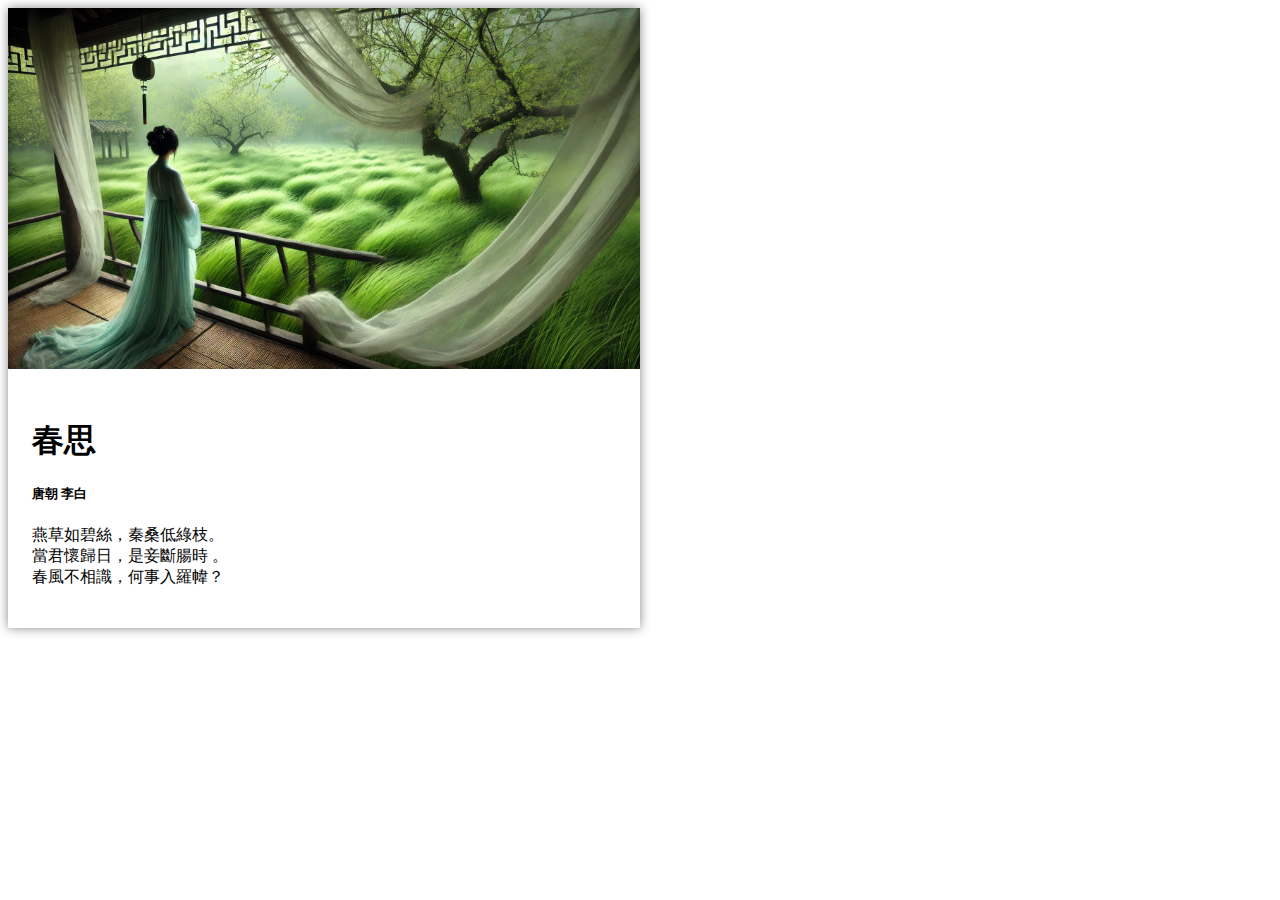
==== 1022/index.html @ fca64a58 "Add files via upload" ====
<!DOCTYPE html>

<html>

	<head>
		<meta name="viewport" content="width=devicewidth,initial-scale=1">
		
		
<link rel="stylesheet" href="12.css">
		

	
	<link rel="preconnect" href="https://fonts.googleapis.com">
<link rel="preconnect" href="https://fonts.gstatic.com" crossorigin>
<link href="https://fonts.googleapis.com/css2?family=LXGW+WenKai+Mono+TC&display=swap" rel="stylesheet">
<style>
		     .card {
			     width: 50%;
				 box-shadow: 0px 0px 10px 0px #888888;
			 }
			 
			 .container{
			     padding: 24px 24px;
			 
			 }
			 
		</style>	
	</head>
	
	<body>		
		<div class="card">
		  
		 <img src="123.png" ait="Avatar" style="width:100%">
		  <div class="container lxgw-wenkai-mono-tc-regular">
		  <h1>春思</h2>
		  <h5><b>唐朝  李白</b></h4>
			<p>燕草如碧絲，秦桑低綠枝。<br/>
			當君懷歸日，是妾斷腸時 。<br/>
			春風不相識，何事入羅幃？</p>

		  </div>
		</div>
	</body>


</html>
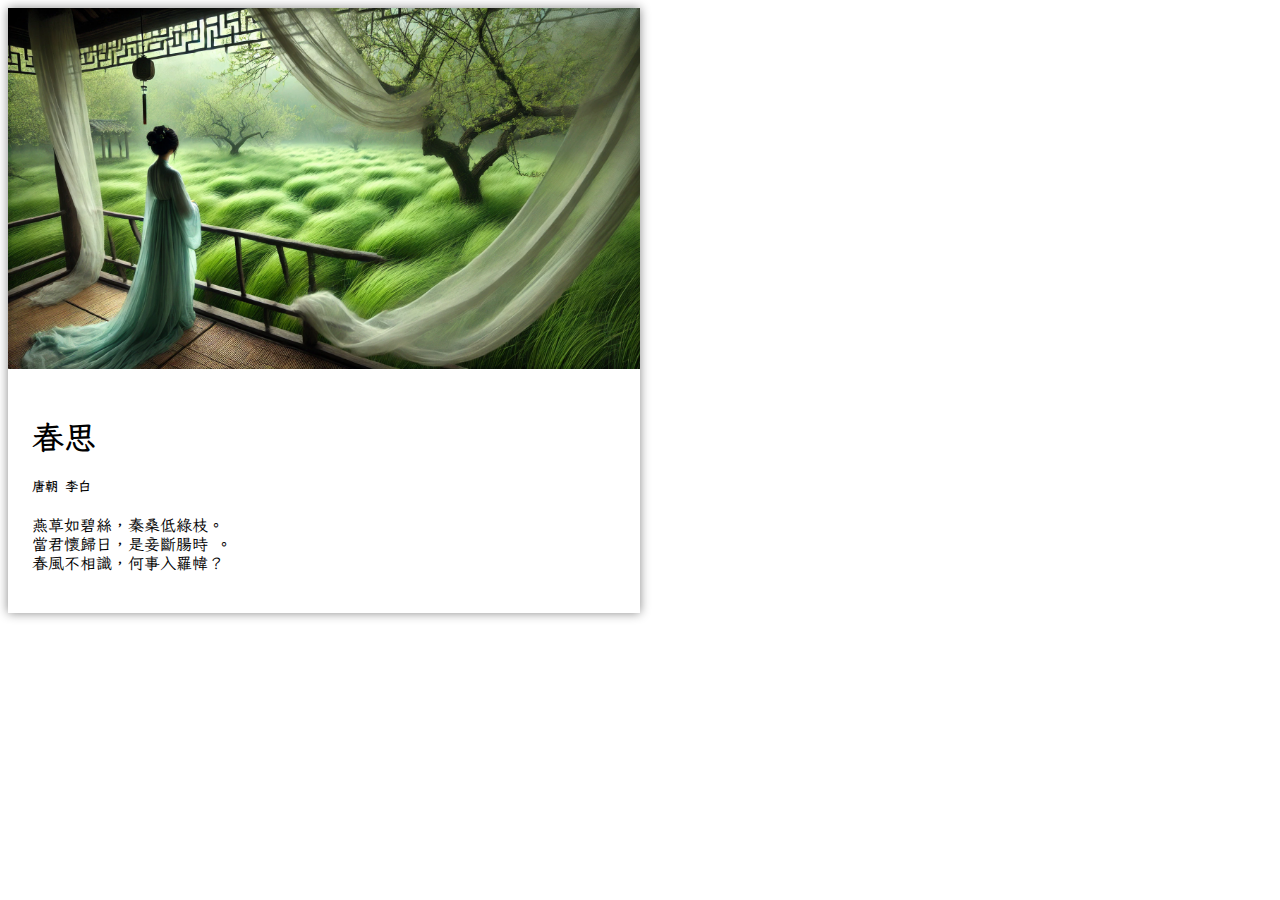
==== commit 21b1a4bc: "Add files via upload" ====
--- a/1022/index.html
+++ b/1022/index.html
@@ -6,11 +6,8 @@
 		<meta name="viewport" content="width=devicewidth,initial-scale=1">
 		
 		
-<link rel="stylesheet" href="12.css">
-		
 
-	
-	<link rel="preconnect" href="https://fonts.googleapis.com">
+<link rel="preconnect" href="https://fonts.googleapis.com">
 <link rel="preconnect" href="https://fonts.gstatic.com" crossorigin>
 <link href="https://fonts.googleapis.com/css2?family=LXGW+WenKai+Mono+TC&display=swap" rel="stylesheet">
 <style>
@@ -23,6 +20,10 @@
 			     padding: 24px 24px;
 			 
 			 }
+			 .lxgw-wenkai-mono-tc-regular {
+  font-family: "LXGW WenKai Mono TC", monospace;
+  font-weight: 400;
+  font-style: normal;
 			 
 		</style>	
 	</head>
